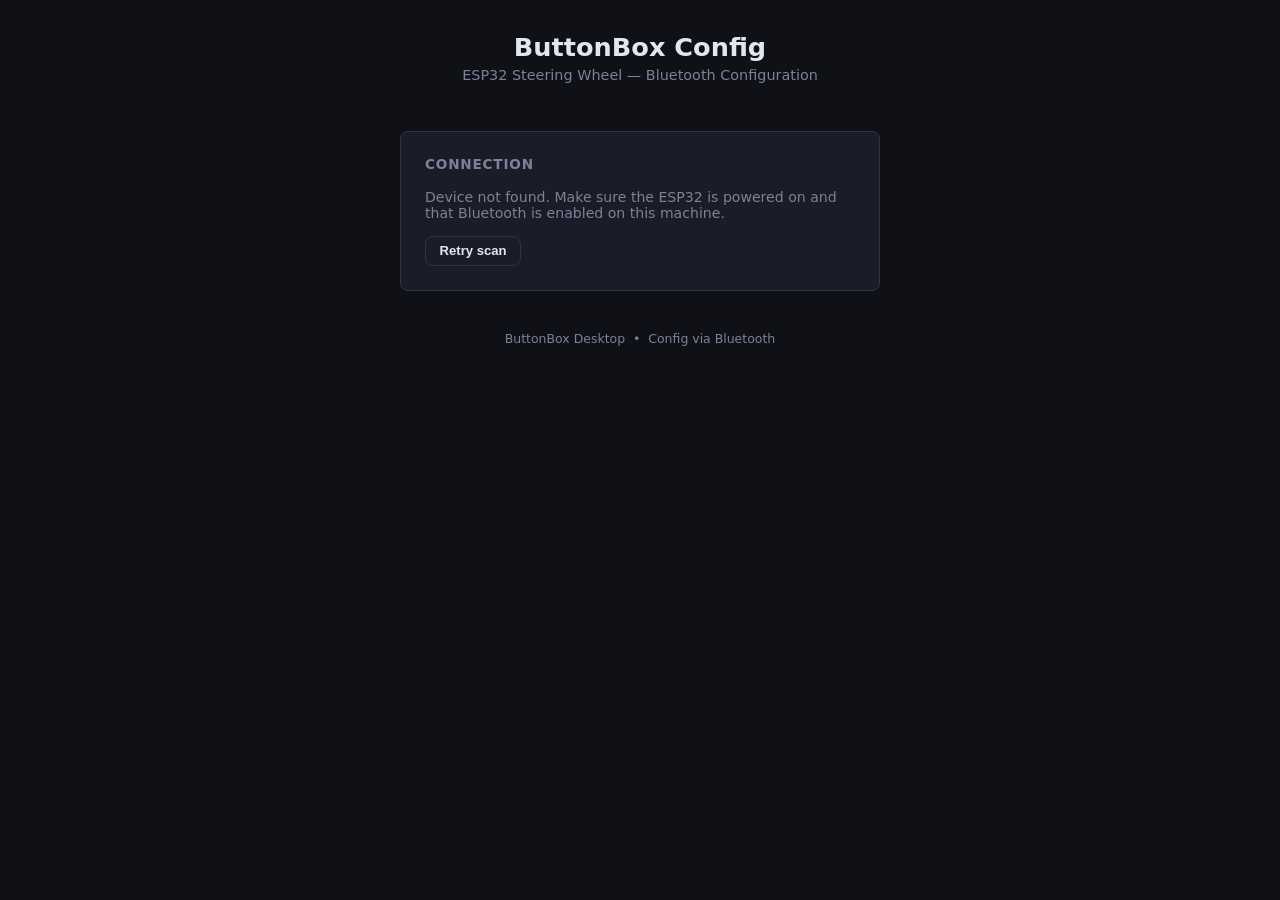
==== desktop/index.html @ f6fa81af "fix: hide config on disconnect, auto-retry silently until device returns - /status now pings the BLE" ====
<!DOCTYPE html>
<html lang="en">
<head>
  <meta charset="UTF-8"/>
  <meta name="viewport" content="width=device-width,initial-scale=1.0"/>
  <title>ButtonBox Config</title>
  <style>
    *,*::before,*::after{box-sizing:border-box;margin:0;padding:0}
    :root{
      --bg:#0f1117;--surface:#1a1d27;--border:#2e3347;
      --accent:#4f8ef7;--accent2:#3a6fd4;--danger:#e05555;
      --success:#4caf7d;--text:#e2e6f0;--muted:#7b829a;--r:8px;
    }
    body{background:var(--bg);color:var(--text);font-family:'Segoe UI',system-ui,sans-serif;
         min-height:100vh;display:flex;flex-direction:column;align-items:center;padding:2rem 1rem}
    header{text-align:center;margin-bottom:2rem}
    header h1{font-size:1.6rem;font-weight:700}
    header p{color:var(--muted);margin-top:.3rem;font-size:.9rem}
    .card{background:var(--surface);border:1px solid var(--border);border-radius:var(--r);
          padding:1.5rem;width:480px}
    .card{margin-top:1rem}
    .card h2{font-size:.85rem;font-weight:600;color:var(--muted);text-transform:uppercase;
             letter-spacing:.8px;margin-bottom:1.1rem}
    .field{display:flex;align-items:center;justify-content:space-between;
           padding:.55rem 0;border-bottom:1px solid var(--border)}
    .field:last-child{border-bottom:none}
    .field label{display:flex;flex-direction:column;gap:2px}
    .field label span{font-size:.95rem}
    .field label small{color:var(--muted);font-size:.75rem}
    input[type="number"]{width:90px;background:var(--bg);border:1px solid var(--border);
      border-radius:6px;color:var(--text);padding:.4rem .55rem;font-size:.95rem;
      text-align:right;outline:none;transition:border-color .15s}
    input[type="number"]:focus{border-color:var(--accent)}
    input[type="text"]{background:var(--bg);border:1px solid var(--border);
      border-radius:6px;color:var(--text);padding:.4rem .55rem;font-size:.88rem;outline:none;
      transition:border-color .15s}
    input[type="text"]:focus{border-color:var(--accent)}
    .toggle{position:relative;width:46px;height:26px}
    .toggle input{opacity:0;width:0;height:0}
    .slider{position:absolute;inset:0;background:var(--border);border-radius:26px;
            cursor:pointer;transition:background .2s}
    .slider::before{content:'';position:absolute;width:20px;height:20px;left:3px;top:3px;
                    background:#fff;border-radius:50%;transition:transform .2s}
    .toggle input:checked+.slider{background:var(--accent)}
    .toggle input:checked+.slider::before{transform:translateX(20px)}
    .btn{display:inline-flex;align-items:center;gap:.4rem;padding:.6rem 1.2rem;
         border-radius:var(--r);font-size:.9rem;font-weight:600;cursor:pointer;border:none;
         transition:opacity .15s,background .15s}
    .btn:disabled{opacity:.45;cursor:not-allowed}
    .btn-primary{background:var(--accent);color:#fff}
    .btn-primary:not(:disabled):hover{background:var(--accent2)}
    .btn-ghost{background:transparent;border:1px solid var(--border);color:var(--text)}
    .btn-ghost:not(:disabled):hover{border-color:var(--accent);color:var(--accent)}
    .btn-sm{padding:.4rem .85rem;font-size:.82rem}
    .btn-warn{background:#7a3a0a;color:#f5c07a}
    .btn-warn:not(:disabled):hover{background:#8f4410}
    details{width:100%;max-width:480px;margin-top:1rem}
    details summary{list-style:none;cursor:pointer;color:var(--muted);font-size:.82rem;
                    padding:.4rem .2rem;user-select:none;display:flex;align-items:center;gap:.4rem}
    details summary::-webkit-details-marker{display:none}
    details summary::before{content:'▶';font-size:.65rem;transition:transform .2s;display:inline-block}
    details[open] summary::before{transform:rotate(90deg)}
    details summary:hover{color:var(--text)}
    .pin-grid{display:grid;grid-template-columns:repeat(7,1fr);gap:.4rem;margin-top:.6rem}
    .pin-cell{display:flex;flex-direction:column;align-items:center;gap:.2rem}
    .pin-cell span{font-size:.7rem;color:var(--muted);font-weight:600}
    .pin-cell input{width:46px;text-align:center;padding:.3rem .2rem;font-size:.85rem}
    .enc-pin-row{display:flex;align-items:center;gap:.6rem}
    .enc-pin-row span{font-size:.8rem;color:var(--muted);min-width:28px}
    .matrix-pin-grid{display:grid;gap:.4rem;margin-top:.6rem}
    .actions{display:flex;gap:.75rem;margin-top:1.25rem;flex-wrap:wrap}
    #status{margin-top:.9rem;padding:.6rem .9rem;border-radius:var(--r);
            font-size:.88rem;display:none}
    #status.info{background:#1e2d4a;color:var(--accent);display:block}
    #status.ok{background:#1a3028;color:var(--success);display:block}
    #status.error{background:#3a1a1a;color:var(--danger);display:block}
    footer{margin-top:2.5rem;color:var(--muted);font-size:.78rem;text-align:center}
    .mode-select{display:flex;gap:.4rem}
    .mode-btn{flex:1;padding:.4rem;border-radius:6px;border:1px solid var(--border);
              background:var(--bg);color:var(--muted);font-size:.85rem;cursor:pointer;
              text-align:center;transition:all .15s}
    .mode-btn.active{border-color:var(--accent);color:var(--accent);background:#1e2d4a}
    .hidden{display:none!important}

    /* Discovery */
    @keyframes spin{to{transform:rotate(360deg)}}
    .spinner{width:16px;height:16px;border:2px solid var(--border);border-top-color:var(--accent);
             border-radius:50%;animation:spin .7s linear infinite;display:inline-block;
             vertical-align:middle;margin-right:.5rem}
    .discover-row{display:flex;align-items:center;gap:.6rem;flex-wrap:wrap}
    .badge-ok{display:inline-flex;align-items:center;gap:.4rem;padding:.25rem .65rem;
              border-radius:20px;background:#1a3028;color:var(--success);font-size:.82rem;font-weight:600}
    .badge-ok::before{content:'';width:7px;height:7px;border-radius:50%;background:var(--success);display:inline-block}
  </style>
</head>
<body>
<header>
  <h1>ButtonBox Config</h1>
  <p>ESP32 Steering Wheel &mdash; Bluetooth Configuration</p>
</header>

<!-- ── Discovery card ─────────────────────────────────────────────────────── -->
<div class="card" id="discoverCard">
  <h2>Connection</h2>

  <div id="stateSearching" class="discover-row">
    <span class="spinner"></span>
    <span>Scanning for ButtonBox via Bluetooth&hellip;</span>
  </div>

  <div id="stateFound" class="discover-row hidden">
    <span class="badge-ok" id="foundBadge">buttonbox.local</span>
    <button class="btn btn-ghost btn-sm" onclick="startDiscover()">Re-scan</button>
  </div>

  <div id="stateNotFound" class="hidden">
    <p style="color:var(--muted);font-size:.88rem;margin-bottom:.9rem">
      Device not found. Make sure the ESP32 is powered on and that Bluetooth is enabled on this machine.
    </p>
    <div style="margin-top:.7rem">
      <button class="btn btn-ghost btn-sm" onclick="startDiscover()">Retry scan</button>
    </div>
    <div id="manualStatus" style="margin-top:.6rem;font-size:.82rem;display:none"></div>
  </div>

  <div id="stateReconnecting" class="discover-row hidden">
    <span class="spinner"></span>
    <span>Connection lost. Waiting for device&hellip;</span>
  </div>
</div>

<!-- ── Config section (hidden until device is found) ─────────────────────── -->
<div id="configSection" class="hidden">

<div class="card">
  <h2>Device</h2>
  <div class="field">
    <label><span>Bluetooth Name</span><small>Name shown when pairing</small></label>
    <input type="text" id="bleDeviceName" maxlength="32" value="ESP32-steering-wheel" style="width:190px"/>
  </div>
</div>

<div class="card">
  <h2>Pin Layout</h2>
  <div class="field">
    <label><span>Use Direct Buttons</span><small>Enable GPIO pin buttons</small></label>
    <label class="toggle"><input type="checkbox" id="useDirectButtons" checked onchange="onDirectBtnsToggle()"/><span class="slider"></span></label>
  </div>
  <div id="directBtnOptions">
    <div class="field">
      <label><span>Number of Buttons</span><small>How many physical buttons are wired (1–32)</small></label>
      <input type="number" id="numButtons" min="1" max="32" value="14" onchange="onNumButtonsChange()"/>
    </div>
    <div class="field" style="flex-direction:column;align-items:flex-start;gap:.4rem">
      <label><span>Button Pins</span><small>GPIO number for each button</small></label>
      <div class="pin-grid" id="btnPinGrid"></div>
    </div>
  </div>
</div>

<div class="card">
  <h2>Button Matrix</h2>
  <div class="field">
    <label><span>Use Matrix</span><small>Row/column scan — active alongside direct pins</small></label>
    <label class="toggle"><input type="checkbox" id="useMatrix" onchange="onMatrixToggle()"/><span class="slider"></span></label>
  </div>
  <div id="matrixOptions" class="hidden">
    <div class="field">
      <label><span>Rows</span><small>1–8</small></label>
      <input type="number" id="matrixRows" min="1" max="8" value="4" onchange="onMatrixDimsChange()"/>
    </div>
    <div class="field">
      <label><span>Columns</span><small>1–8</small></label>
      <input type="number" id="matrixCols" min="1" max="8" value="4" onchange="onMatrixDimsChange()"/>
    </div>
    <div class="field" style="flex-direction:column;align-items:flex-start;gap:.4rem">
      <label><span>Row Pins</span><small>GPIO driven LOW when scanning a row</small></label>
      <div class="matrix-pin-grid" id="matRowPinGrid"></div>
    </div>
    <div class="field" style="flex-direction:column;align-items:flex-start;gap:.4rem">
      <label><span>Column Pins</span><small>GPIO read with INPUT_PULLUP per column</small></label>
      <div class="matrix-pin-grid" id="matColPinGrid"></div>
    </div>
  </div>
</div>

<div class="card">
  <h2>Buttons</h2>
  <div class="field">
    <label><span>Button Debounce</span><small>Bounce2 interval (ms)</small></label>
    <input type="number" id="debounceDelayMs" min="0" max="100" value="5"/>
  </div>
  <div class="field">
    <label><span>Button Task Interval</span><small>Button polling delay (ms)</small></label>
    <input type="number" id="buttonTaskDelayMs" min="1" max="500" value="5"/>
  </div>
</div>

<div class="card">
  <h2>Encoders</h2>
  <div class="field">
    <label><span>Use Encoders</span><small>Enable / disable rotary encoders</small></label>
    <label class="toggle"><input type="checkbox" id="useEncoders" onchange="onEncoderToggle()"/><span class="slider"></span></label>
  </div>

  <div id="encoderOptions">
    <div class="field">
      <label><span>Encoder Mode</span><small>Select how encoders behave</small></label>
      <div class="mode-select">
        <div class="mode-btn active" id="modeNormal" onclick="setMode(false)">Normal</div>
        <div class="mode-btn"        id="modeZones"  onclick="setMode(true)">Zones</div>
      </div>
    </div>
    <input type="hidden" id="encoderZonesMode" value="false"/>

    <div id="zonesFields">
      <div class="field">
        <label><span>Master Encoder</span><small>Selector encoder that sets the active zone</small></label>
        <div class="mode-select">
          <div class="mode-btn active" id="masterEnc0" onclick="setMaster(0)">Encoder 1</div>
          <div class="mode-btn"        id="masterEnc1" onclick="setMaster(1)">Encoder 2</div>
        </div>
      </div>
      <input type="hidden" id="encoderZoneMaster" value="0"/>
      <div class="field">
        <label><span>Zone Steps</span><small>Total steps of the master encoder</small></label>
        <input type="number" id="encoderZoneSteps" min="2" max="200" value="20" onchange="updateZoneCountOptions()"/>
      </div>
      <div class="field">
        <label><span>Zone Count</span><small>Only divisors of Zone Steps are valid</small></label>
        <select id="encoderZoneCount" style="width:90px;background:var(--bg);border:1px solid var(--border);border-radius:6px;color:var(--text);padding:.4rem .55rem;font-size:.95rem;outline:none"></select>
      </div>
      <div class="field" style="flex-direction:column;align-items:flex-start;gap:.5rem">
        <label>
          <span>Reset Combo</span>
          <small>Hold all selected buttons simultaneously to reset zone position to 0. Leave empty to disable.</small>
        </label>
        <div id="resetBtnPicker" style="display:flex;flex-wrap:wrap;gap:.4rem;margin-top:.2rem"></div>
      </div>
    </div>

    <div class="field">
      <label><span>Encoder 1 Pins</span><small>CLK / DT GPIO</small></label>
      <div class="enc-pin-row">
        <span>CLK</span><input type="number" id="encPin0clk" min="0" max="39" value="26" style="width:60px"/>
        <span>DT</span><input type="number" id="encPin0dt"  min="0" max="39" value="27" style="width:60px"/>
      </div>
    </div>
    <div class="field">
      <label><span>Encoder 2 Pins</span><small>CLK / DT GPIO</small></label>
      <div class="enc-pin-row">
        <span>CLK</span><input type="number" id="encPin1clk" min="0" max="39" value="4" style="width:60px"/>
        <span>DT</span><input type="number" id="encPin1dt"  min="0" max="39" value="5" style="width:60px"/>
      </div>
    </div>
    <div class="field">
      <label><span>Encoder Debounce</span><small>Hardware encoder filter (&micro;s)</small></label>
      <input type="number" id="encoderDebounceUs" min="0" max="50000" value="1000"/>
    </div>
    <div class="field">
      <label><span>Encoder Press Duration</span><small>Simulated key-press length (ms)</small></label>
      <input type="number" id="encoderPressDurationMs" min="10" max="1000" value="100"/>
    </div>
    <div class="field">
      <label><span>Encoder Task Interval</span><small>Encoder polling delay (ms)</small></label>
      <input type="number" id="encoderTaskDelayMs" min="1" max="500" value="5"/>
    </div>
  </div>

  <div class="actions">
    <button class="btn btn-primary" id="btnSave" onclick="saveConfig()">Save &amp; Reboot</button>
    <button class="btn btn-ghost"   onclick="loadConfig()">Refresh</button>
  </div>
  <div id="status"></div>
</div>

<details id="advancedSection">
  <summary>Advanced</summary>
  <div class="card" style="margin-top:.5rem">
    <h2>OTA Firmware Update</h2>
    <div class="field">
      <label><span>OTA Password</span><small>ArduinoOTA password (leave empty for none)</small></label>
      <input type="text" id="otaPassword" maxlength="64" value="" style="width:190px"/>
    </div>
    <div class="actions">
      <button class="btn btn-warn" id="btnOta" onclick="startOTA()">&#8593; Enter OTA Mode</button>
    </div>
    <div id="otaStatus" style="margin-top:.9rem;padding:.6rem .9rem;border-radius:var(--r);font-size:.88rem;display:none"></div>
  </div>
</details>

</div> <!-- #configSection -->

<footer>ButtonBox Desktop &nbsp;&bull;&nbsp; Config via Bluetooth</footer>

<script>
  const FIELDS = ['bleDeviceName','otaPassword','useEncoders','debounceDelayMs',
                  'encoderDebounceUs','buttonTaskDelayMs','encoderPressDurationMs',
                  'encoderTaskDelayMs','encoderZoneSteps','encoderZoneCount',
                  'useMatrix','matrixRows','matrixCols'];

  // ── Connection state ────────────────────────────────────────────────────────

  let _pollTimer      = null;
  let _reconnectTimer = null;

  function startPoll() {
    stopPoll();
    _pollTimer = setInterval(async () => {
      try {
        const res  = await fetch('/status');
        const data = await res.json();
        if (!data.connected) handleDisconnect();
      } catch (_) {}
    }, 4000);
  }

  function stopPoll() {
    if (_pollTimer) { clearInterval(_pollTimer); _pollTimer = null; }
  }

  function stopReconnect() {
    if (_reconnectTimer) { clearTimeout(_reconnectTimer); _reconnectTimer = null; }
  }

  function handleDisconnect() {
    stopPoll();
    stopReconnect();
    hide('configSection');
    hide('stateFound');
    hide('stateSearching');
    hide('stateNotFound');
    show('stateReconnecting');
    document.getElementById('btnSave').disabled = true;
    document.getElementById('btnOta').disabled  = true;
    scheduleReconnect();
  }

  function scheduleReconnect() {
    _reconnectTimer = setTimeout(async () => {
      try {
        const res  = await fetch('/discover');
        const data = await res.json();
        if (data.found) {
          onConnected();
        } else {
          scheduleReconnect(); // keep retrying silently
        }
      } catch (_) {
        scheduleReconnect();
      }
    }, 5000);
  }

  function onConnected() {
    stopReconnect();
    document.getElementById('foundBadge').textContent = 'ButtonBox';
    hide('stateSearching'); hide('stateReconnecting'); hide('stateNotFound');
    show('stateFound');
    show('configSection');
    document.getElementById('btnSave').disabled = false;
    document.getElementById('btnOta').disabled  = false;
    loadConfig();
    startPoll();
  }

  // ── Discovery ──────────────────────────────────────────────────────────────

  async function startDiscover() {
    stopPoll();
    stopReconnect();
    hide('stateFound'); hide('stateNotFound'); hide('stateReconnecting');
    show('stateSearching');
    try {
      const res  = await fetch('/discover');
      const data = await res.json();
      if (data.found) {
        hide('stateSearching');
        onConnected();
      } else {
        hide('stateSearching'); show('stateNotFound');
      }
    } catch (e) {
      hide('stateSearching'); show('stateNotFound');
    }
  }

  function show(id) { document.getElementById(id).classList.remove('hidden'); }
  function hide(id) { document.getElementById(id).classList.add('hidden'); }

  // ── Config form ────────────────────────────────────────────────────────────

  function setStatus(msg, type) {
    const el = document.getElementById('status');
    el.className = type; el.textContent = msg;
  }

  function onEncoderToggle() {
    const on = document.getElementById('useEncoders').checked;
    document.getElementById('encoderOptions').classList.toggle('hidden', !on);
  }

  function buildResetPicker() {
    const picker = document.getElementById('resetBtnPicker');
    picker.innerHTML = '';
    for (let i = 1; i <= 14; i++) {
      const chip = document.createElement('div');
      chip.id = 'resetBtn' + i;
      chip.textContent = i;
      chip.dataset.active = 'false';
      chip.style.cssText = 'width:34px;height:34px;display:flex;align-items:center;justify-content:center;border-radius:6px;border:1px solid var(--border);background:var(--bg);color:var(--muted);cursor:pointer;font-size:.85rem;font-weight:600;transition:all .15s;user-select:none';
      chip.onclick = () => toggleResetBtn(i);
      picker.appendChild(chip);
    }
  }

  function toggleResetBtn(n) {
    const chip = document.getElementById('resetBtn' + n);
    const active = chip.dataset.active !== 'true';
    chip.dataset.active = active;
    chip.style.borderColor = active ? 'var(--accent)' : 'var(--border)';
    chip.style.color       = active ? 'var(--accent)' : 'var(--muted)';
    chip.style.background  = active ? '#1e2d4a'       : 'var(--bg)';
  }

  function getResetButtons() {
    const result = [];
    for (let i = 1; i <= 14; i++) {
      const chip = document.getElementById('resetBtn' + i);
      if (chip && chip.dataset.active === 'true') result.push(i);
    }
    return result;
  }

  function setResetButtons(arr) {
    for (let i = 1; i <= 14; i++) {
      const chip = document.getElementById('resetBtn' + i);
      if (!chip) continue;
      const active = arr.includes(i);
      chip.dataset.active = active;
      chip.style.borderColor = active ? 'var(--accent)' : 'var(--border)';
      chip.style.color       = active ? 'var(--accent)' : 'var(--muted)';
      chip.style.background  = active ? '#1e2d4a'       : 'var(--bg)';
    }
  }

  function updateZoneCountOptions() {
    const steps = Number(document.getElementById('encoderZoneSteps').value) || 20;
    const select = document.getElementById('encoderZoneCount');
    const prev = Number(select.value);
    select.innerHTML = '';
    for (let i = 2; i <= steps; i++) {
      if (steps % i === 0) {
        const opt = document.createElement('option');
        opt.value = i; opt.textContent = i;
        select.appendChild(opt);
      }
    }
    select.value = (steps % prev === 0 && prev >= 2) ? prev : select.options[0].value;
  }

  function setMaster(idx) {
    document.getElementById('encoderZoneMaster').value = idx;
    document.getElementById('masterEnc0').classList.toggle('active', idx === 0);
    document.getElementById('masterEnc1').classList.toggle('active', idx === 1);
  }

  function setMode(zones) {
    document.getElementById('encoderZonesMode').value = zones ? 'true' : 'false';
    document.getElementById('modeNormal').classList.toggle('active', !zones);
    document.getElementById('modeZones').classList.toggle('active',  zones);
    document.getElementById('zonesFields').classList.toggle('hidden', !zones);
  }

  function populateForm(cfg) {
    for (const k of FIELDS) {
      if (k === 'encoderZoneCount') continue;
      if (cfg[k] === undefined) continue;
      const el = document.getElementById(k);
      if (!el) continue;
      el.type === 'checkbox' ? (el.checked = cfg[k]) : (el.value = cfg[k]);
    }
    // Rebuild pin grid and boot-button picker to match the loaded button count
    const rawN = cfg.numButtons != null ? cfg.numButtons : 14;
    const useDirectBtns = rawN > 0;
    document.getElementById('useDirectButtons').checked = useDirectBtns;
    onDirectBtnsToggle();
    const n = useDirectBtns ? rawN : 14;  // keep a sensible default in the hidden input
    if (useDirectBtns) document.getElementById('numButtons').value = n;
    buildBtnPinGrid(useDirectBtns ? n : 0);
    updateZoneCountOptions();
    if (cfg.encoderZoneCount       !== undefined) document.getElementById('encoderZoneCount').value = cfg.encoderZoneCount;
    if (cfg.encoderZonesMode       !== undefined) setMode(cfg.encoderZonesMode);
    if (cfg.encoderZoneMaster      !== undefined) setMaster(cfg.encoderZoneMaster);
    if (cfg.encoderZoneResetButtons !== undefined) setResetButtons(cfg.encoderZoneResetButtons);
    if (cfg.buttonPins !== undefined)
      cfg.buttonPins.forEach((pin, i) => {
        const el = document.getElementById('btnPin' + (i + 1));
        if (el) el.value = pin;
      });
    if (cfg.encoderPins !== undefined) {
      const ids = [['encPin0clk',0,0],['encPin0dt',0,1],['encPin1clk',1,0],['encPin1dt',1,1]];
      ids.forEach(([id, enc, ch]) => {
        const el = document.getElementById(id);
        if (el) el.value = cfg.encoderPins[enc][ch];
      });
    }
    // Matrix
    onMatrixToggle();
    if (cfg.matrixRows !== undefined || cfg.matrixCols !== undefined) {
      buildMatrixPinGrid('matRowPinGrid', cfg.matrixRows || 4, 'R');
      buildMatrixPinGrid('matColPinGrid', cfg.matrixCols || 4, 'C');
    }
    if (cfg.matrixRowPins) cfg.matrixRowPins.forEach((p, i) => {
      const el = document.getElementById('matRowPinGrid_' + (i + 1));
      if (el) el.value = p;
    });
    if (cfg.matrixColPins) cfg.matrixColPins.forEach((p, i) => {
      const el = document.getElementById('matColPinGrid_' + (i + 1));
      if (el) el.value = p;
    });
    onEncoderToggle();
  }

  function readForm() {
    const cfg = {};
    for (const k of FIELDS) {
      const el = document.getElementById(k);
      if (!el) continue;
      cfg[k] = el.type === 'checkbox' ? el.checked : el.type === 'text' ? el.value : Number(el.value);
    }
    cfg.encoderZonesMode        = document.getElementById('encoderZonesMode').value === 'true';
    cfg.encoderZoneMaster       = Number(document.getElementById('encoderZoneMaster').value);
    cfg.encoderZoneResetButtons = getResetButtons();
    const btnCount = document.getElementById('useDirectButtons').checked
      ? Math.max(1, Number(document.getElementById('numButtons').value))
      : 0;
    cfg.numButtons = btnCount;
    cfg.buttonPins = Array.from({length: btnCount}, (_, i) =>
      Number(document.getElementById('btnPin' + (i + 1))?.value ?? DEFAULT_BTN_PINS[i] ?? 0));
    cfg.encoderPins = [
      [Number(document.getElementById('encPin0clk').value), Number(document.getElementById('encPin0dt').value)],
      [Number(document.getElementById('encPin1clk').value), Number(document.getElementById('encPin1dt').value)],
    ];
    const rowCount = Math.max(1, Math.min(8, Number(document.getElementById('matrixRows').value) || 4));
    const colCount = Math.max(1, Math.min(8, Number(document.getElementById('matrixCols').value) || 4));
    cfg.matrixRowPins = Array.from({length: rowCount}, (_, i) =>
      Number(document.getElementById('matRowPinGrid_' + (i + 1))?.value ?? 0));
    cfg.matrixColPins = Array.from({length: colCount}, (_, i) =>
      Number(document.getElementById('matColPinGrid_' + (i + 1))?.value ?? 0));
    return cfg;
  }

  async function loadConfig() {
    try {
      setStatus('Loading…', 'info');
      const res = await fetch('/config');
      if (res.status === 503) { handleDisconnect(); return; }
      populateForm(await res.json());
      setStatus('Config loaded.', 'ok');
    } catch (e) { setStatus('Failed to load: ' + e.message, 'error'); }
  }

  async function saveConfig() {
    const btn = document.getElementById('btnSave');
    btn.disabled = true;
    try {
      setStatus('Saving…', 'info');
      const res = await fetch('/config', {
        method: 'POST',
        headers: {'Content-Type': 'application/json'},
        body: JSON.stringify(readForm())
      });
      if (res.ok) {
        setStatus('Saved! Device is rebooting…', 'ok');
        // handleDisconnect hides config and retries every 5 s automatically
        handleDisconnect();
      } else if (res.status === 503) {
        handleDisconnect();
      } else {
        throw new Error('HTTP ' + res.status);
      }
    } catch (e) {
      btn.disabled = false;
      setStatus('Save failed: ' + e.message, 'error');
    }
  }

  // ── Matrix pin grids ───────────────────────────────────────────────────────

  function onDirectBtnsToggle() {
    const on = document.getElementById('useDirectButtons').checked;
    document.getElementById('directBtnOptions').classList.toggle('hidden', !on);
  }

  function onMatrixToggle() {
    const on = document.getElementById('useMatrix').checked;
    document.getElementById('matrixOptions').classList.toggle('hidden', !on);
  }

  function onMatrixDimsChange() {
    buildMatrixPinGrid('matRowPinGrid', Number(document.getElementById('matrixRows').value), 'R');
    buildMatrixPinGrid('matColPinGrid', Number(document.getElementById('matrixCols').value), 'C');
  }

  function buildMatrixPinGrid(gridId, count, prefix) {
    count = Math.max(1, Math.min(8, count || 1));
    const saved = {};
    for (let i = 1; i <= 8; i++) {
      const el = document.getElementById(gridId + '_' + i);
      if (el) saved[i] = Number(el.value);
    }
    const grid = document.getElementById(gridId);
    grid.style.gridTemplateColumns = 'repeat(' + count + ', 1fr)';
    grid.innerHTML = '';
    for (let i = 1; i <= count; i++) {
      const cell = document.createElement('div');
      cell.className = 'pin-cell';
      cell.innerHTML = `<span>${prefix}${i}</span><input type="number" id="${gridId}_${i}" min="0" max="39" value="${saved[i] ?? 0}"/>`;
      grid.appendChild(cell);
    }
  }

  // ── OTA ────────────────────────────────────────────────────────────────────

  function setOtaStatus(msg, type) {
    const el = document.getElementById('otaStatus');
    el.style.display = 'block';
    el.style.background = type === 'ok' ? '#1a3028' : type === 'error' ? '#3a1a1a' : '#1e2d4a';
    el.style.color = type === 'ok' ? 'var(--success)' : type === 'error' ? 'var(--danger)' : 'var(--accent)';
    el.innerHTML = msg;
  }

  async function startOTA() {
    const btn = document.getElementById('btnOta');
    btn.disabled = true;
    setOtaStatus('Switching to OTA mode&hellip;', 'info');
    try {
      const res = await fetch('/ota');
      if (res.ok) {
        setOtaStatus(
          'OTA mode active!<br><small style="opacity:.8">1. Connect your PC to the <strong>ButtonBox-OTA</strong> WiFi network.<br>2. In Arduino IDE: Tools &rarr; Port &rarr; <strong>buttonbox</strong>.<br>3. Upload your sketch normally.</small>',
          'ok');
        hide('configSection');
        hide('stateFound');
        // Re-discover after user is done (they'll click Re-scan manually)
        document.getElementById('stateNotFound').classList.remove('hidden');
        document.getElementById('stateSearching').classList.add('hidden');
      } else {
        throw new Error('HTTP ' + res.status);
      }
    } catch (e) {
      btn.disabled = false;
      setOtaStatus('Failed: ' + e.message, 'error');
    }
  }

  // ── Pin grid ───────────────────────────────────────────────────────────────

  const DEFAULT_BTN_PINS = [2,13,15,14,16,17,18,19,21,22,23,25,32,33];

  function buildBtnPinGrid(count) {
    count = (count != null) ? count : Number(document.getElementById('numButtons').value);
    count = Math.max(0, Math.min(32, count));
    // Preserve values already in the DOM before rebuilding
    const saved = {};
    for (let i = 1; i <= 32; i++) {
      const el = document.getElementById('btnPin' + i);
      if (el) saved[i] = Number(el.value);
    }
    const grid = document.getElementById('btnPinGrid');
    grid.innerHTML = '';
    for (let i = 1; i <= count; i++) {
      const val = saved[i] !== undefined ? saved[i] : (DEFAULT_BTN_PINS[i-1] ?? 0);
      const cell = document.createElement('div');
      cell.className = 'pin-cell';
      cell.innerHTML = `<span>B${i}</span><input type="number" id="btnPin${i}" min="0" max="39" value="${val}"/>`;
      grid.appendChild(cell);
    }
  }

  function onNumButtonsChange() {
    const n = Math.max(0, Math.min(32, Number(document.getElementById('numButtons').value)));
    buildBtnPinGrid(n);
  }

  // ── Init ───────────────────────────────────────────────────────────────────
  buildBtnPinGrid(14);
  buildMatrixPinGrid('matRowPinGrid', 4, 'R');
  buildMatrixPinGrid('matColPinGrid', 4, 'C');
  buildResetPicker();
  setMode(false);
  updateZoneCountOptions();
  startDiscover(); // auto-discover on load
</script>
</body>
</html>
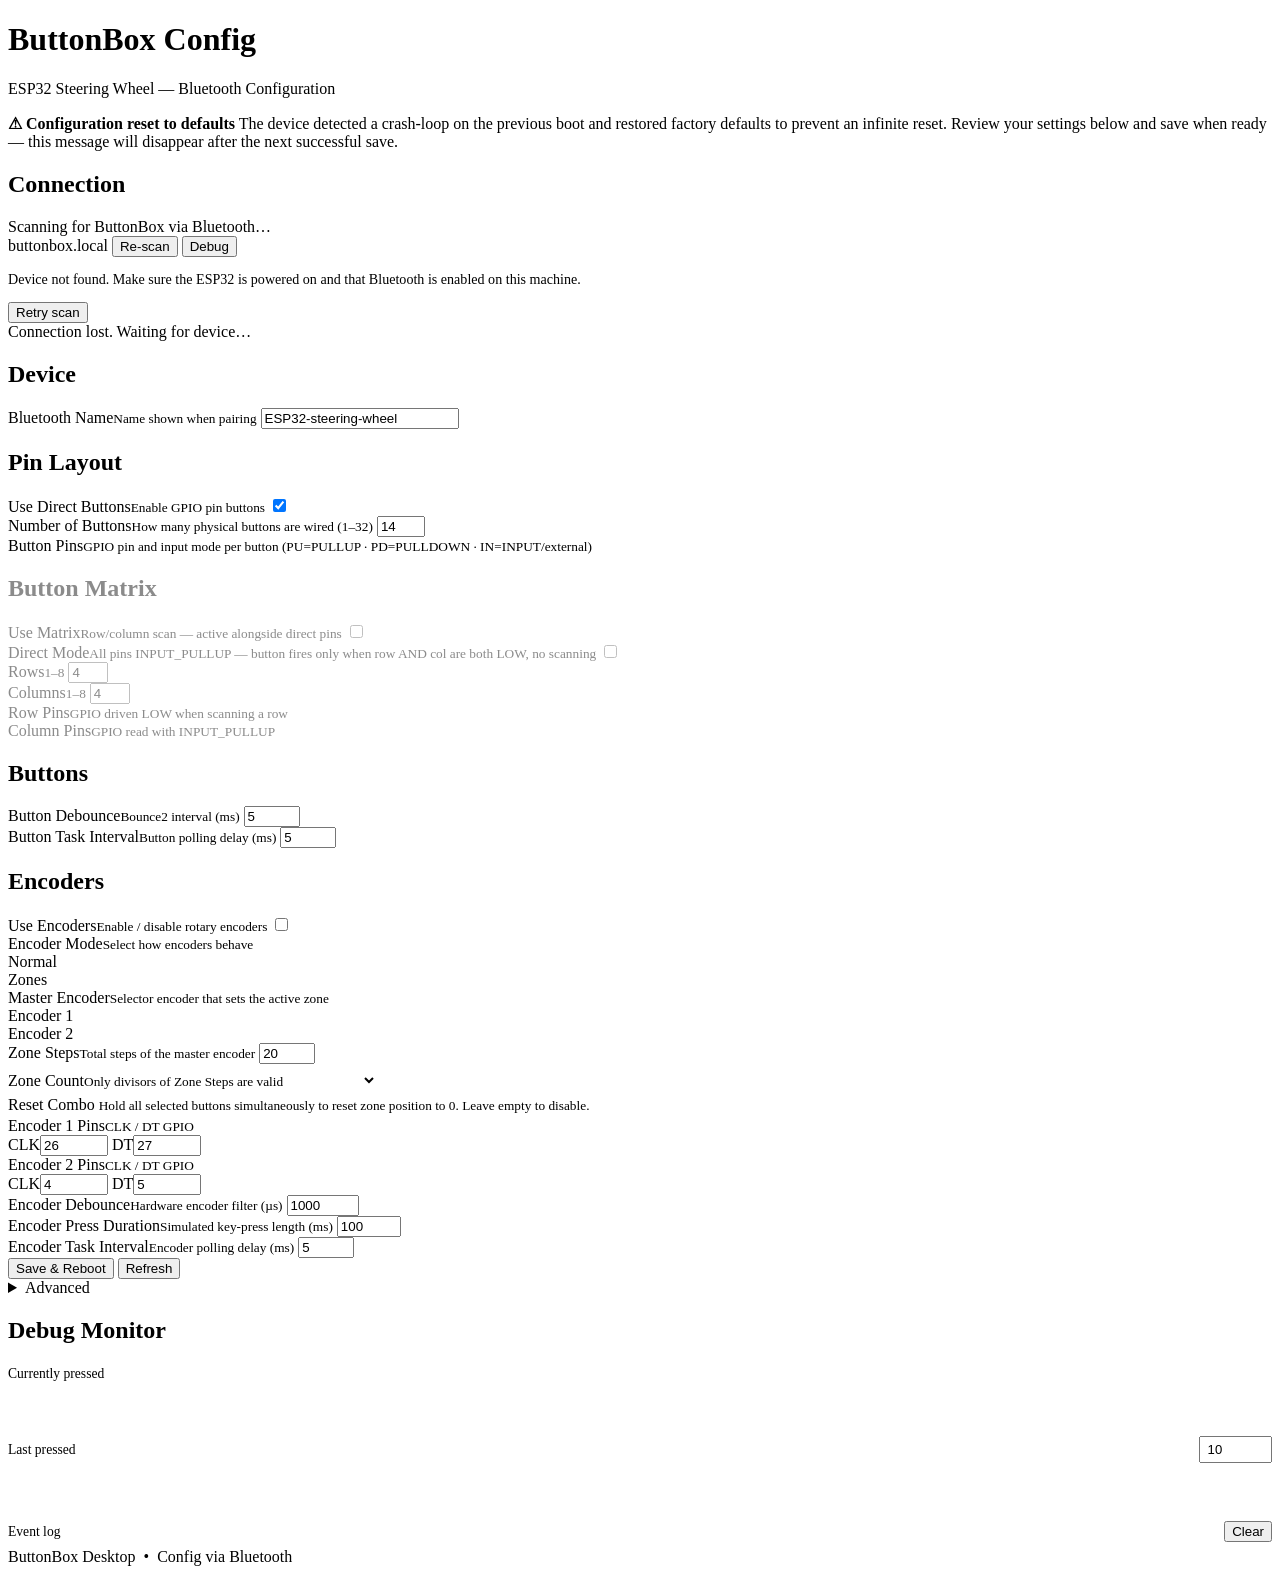
==== commit 5d054390: "refactor: split index.html into index.html + app.css + app.js Extract the inline <style> block into " ====
--- a/desktop/index.html
+++ b/desktop/index.html
@@ -4,94 +4,7 @@
   <meta charset="UTF-8"/>
   <meta name="viewport" content="width=device-width,initial-scale=1.0"/>
   <title>ButtonBox Config</title>
-  <style>
-    *,*::before,*::after{box-sizing:border-box;margin:0;padding:0}
-    :root{
-      --bg:#0f1117;--surface:#1a1d27;--border:#2e3347;
-      --accent:#4f8ef7;--accent2:#3a6fd4;--danger:#e05555;
-      --success:#4caf7d;--text:#e2e6f0;--muted:#7b829a;--r:8px;
-    }
-    body{background:var(--bg);color:var(--text);font-family:'Segoe UI',system-ui,sans-serif;
-         min-height:100vh;display:flex;flex-direction:column;align-items:center;padding:2rem 1rem}
-    header{text-align:center;margin-bottom:2rem}
-    header h1{font-size:1.6rem;font-weight:700}
-    header p{color:var(--muted);margin-top:.3rem;font-size:.9rem}
-    .card{background:var(--surface);border:1px solid var(--border);border-radius:var(--r);
-          padding:1.5rem;width:480px}
-    .card{margin-top:1rem}
-    .card h2{font-size:.85rem;font-weight:600;color:var(--muted);text-transform:uppercase;
-             letter-spacing:.8px;margin-bottom:1.1rem}
-    .field{display:flex;align-items:center;justify-content:space-between;
-           padding:.55rem 0;border-bottom:1px solid var(--border)}
-    .field:last-child{border-bottom:none}
-    .field label{display:flex;flex-direction:column;gap:2px}
-    .field label span{font-size:.95rem}
-    .field label small{color:var(--muted);font-size:.75rem}
-    input[type="number"]{width:90px;background:var(--bg);border:1px solid var(--border);
-      border-radius:6px;color:var(--text);padding:.4rem .55rem;font-size:.95rem;
-      text-align:right;outline:none;transition:border-color .15s}
-    input[type="number"]:focus{border-color:var(--accent)}
-    input[type="text"]{background:var(--bg);border:1px solid var(--border);
-      border-radius:6px;color:var(--text);padding:.4rem .55rem;font-size:.88rem;outline:none;
-      transition:border-color .15s}
-    input[type="text"]:focus{border-color:var(--accent)}
-    .toggle{position:relative;width:46px;height:26px}
-    .toggle input{opacity:0;width:0;height:0}
-    .slider{position:absolute;inset:0;background:var(--border);border-radius:26px;
-            cursor:pointer;transition:background .2s}
-    .slider::before{content:'';position:absolute;width:20px;height:20px;left:3px;top:3px;
-                    background:#fff;border-radius:50%;transition:transform .2s}
-    .toggle input:checked+.slider{background:var(--accent)}
-    .toggle input:checked+.slider::before{transform:translateX(20px)}
-    .btn{display:inline-flex;align-items:center;gap:.4rem;padding:.6rem 1.2rem;
-         border-radius:var(--r);font-size:.9rem;font-weight:600;cursor:pointer;border:none;
-         transition:opacity .15s,background .15s}
-    .btn:disabled{opacity:.45;cursor:not-allowed}
-    .btn-primary{background:var(--accent);color:#fff}
-    .btn-primary:not(:disabled):hover{background:var(--accent2)}
-    .btn-ghost{background:transparent;border:1px solid var(--border);color:var(--text)}
-    .btn-ghost:not(:disabled):hover{border-color:var(--accent);color:var(--accent)}
-    .btn-sm{padding:.4rem .85rem;font-size:.82rem}
-    .btn-warn{background:#7a3a0a;color:#f5c07a}
-    .btn-warn:not(:disabled):hover{background:#8f4410}
-    details{width:100%;max-width:480px;margin-top:1rem}
-    details summary{list-style:none;cursor:pointer;color:var(--muted);font-size:.82rem;
-                    padding:.4rem .2rem;user-select:none;display:flex;align-items:center;gap:.4rem}
-    details summary::-webkit-details-marker{display:none}
-    details summary::before{content:'▶';font-size:.65rem;transition:transform .2s;display:inline-block}
-    details[open] summary::before{transform:rotate(90deg)}
-    details summary:hover{color:var(--text)}
-    .pin-grid{display:grid;grid-template-columns:repeat(7,1fr);gap:.4rem;margin-top:.6rem}
-    .pin-cell{display:flex;flex-direction:column;align-items:center;gap:.2rem}
-    .pin-cell span{font-size:.7rem;color:var(--muted);font-weight:600}
-    .pin-cell input{width:46px;text-align:center;padding:.3rem .2rem;font-size:.85rem}
-    .enc-pin-row{display:flex;align-items:center;gap:.6rem}
-    .enc-pin-row span{font-size:.8rem;color:var(--muted);min-width:28px}
-    .matrix-pin-grid{display:grid;gap:.4rem;margin-top:.6rem}
-    .actions{display:flex;gap:.75rem;margin-top:1.25rem;flex-wrap:wrap}
-    #status{margin-top:.9rem;padding:.6rem .9rem;border-radius:var(--r);
-            font-size:.88rem;display:none}
-    #status.info{background:#1e2d4a;color:var(--accent);display:block}
-    #status.ok{background:#1a3028;color:var(--success);display:block}
-    #status.error{background:#3a1a1a;color:var(--danger);display:block}
-    footer{margin-top:2.5rem;color:var(--muted);font-size:.78rem;text-align:center}
-    .mode-select{display:flex;gap:.4rem}
-    .mode-btn{flex:1;padding:.4rem;border-radius:6px;border:1px solid var(--border);
-              background:var(--bg);color:var(--muted);font-size:.85rem;cursor:pointer;
-              text-align:center;transition:all .15s}
-    .mode-btn.active{border-color:var(--accent);color:var(--accent);background:#1e2d4a}
-    .hidden{display:none!important}
-
-    /* Discovery */
-    @keyframes spin{to{transform:rotate(360deg)}}
-    .spinner{width:16px;height:16px;border:2px solid var(--border);border-top-color:var(--accent);
-             border-radius:50%;animation:spin .7s linear infinite;display:inline-block;
-             vertical-align:middle;margin-right:.5rem}
-    .discover-row{display:flex;align-items:center;gap:.6rem;flex-wrap:wrap}
-    .badge-ok{display:inline-flex;align-items:center;gap:.4rem;padding:.25rem .65rem;
-              border-radius:20px;background:#1a3028;color:var(--success);font-size:.82rem;font-weight:600}
-    .badge-ok::before{content:'';width:7px;height:7px;border-radius:50%;background:var(--success);display:inline-block}
-  </style>
+  <link rel="stylesheet" href="/app.css"/>
 </head>
 <body>
 <header>
@@ -99,6 +12,13 @@
   <p>ESP32 Steering Wheel &mdash; Bluetooth Configuration</p>
 </header>
 
+<div id="recoveryBanner">
+  <strong>⚠ Configuration reset to defaults</strong>
+  The device detected a crash-loop on the previous boot and restored factory defaults to prevent
+  an infinite reset. Review your settings below and save when ready — this message will disappear
+  after the next successful save.
+</div>
+
 <!-- ── Discovery card ─────────────────────────────────────────────────────── -->
 <div class="card" id="discoverCard">
   <h2>Connection</h2>
@@ -111,6 +31,7 @@
   <div id="stateFound" class="discover-row hidden">
     <span class="badge-ok" id="foundBadge">buttonbox.local</span>
     <button class="btn btn-ghost btn-sm" onclick="startDiscover()">Re-scan</button>
+    <button class="btn btn-ghost btn-sm" id="btnDebug" onclick="toggleDebug()">Debug</button>
   </div>
 
   <div id="stateNotFound" class="hidden">
@@ -149,16 +70,16 @@
   <div id="directBtnOptions">
     <div class="field">
       <label><span>Number of Buttons</span><small>How many physical buttons are wired (1–32)</small></label>
-      <input type="number" id="numButtons" min="1" max="32" value="14" onchange="onNumButtonsChange()"/>
+      <input type="number" id="numButtons" min="1" max="32" value="14" oninput="onNumButtonsChange()"/>
     </div>
     <div class="field" style="flex-direction:column;align-items:flex-start;gap:.4rem">
-      <label><span>Button Pins</span><small>GPIO number for each button</small></label>
+      <label><span>Button Pins</span><small>GPIO pin and input mode per button (PU=PULLUP · PD=PULLDOWN · IN=INPUT/external)</small></label>
       <div class="pin-grid" id="btnPinGrid"></div>
     </div>
   </div>
 </div>
 
-<div class="card">
+<div class="card" style="opacity:.45;pointer-events:none" title="Coming soon">
   <h2>Button Matrix</h2>
   <div class="field">
     <label><span>Use Matrix</span><small>Row/column scan — active alongside direct pins</small></label>
@@ -166,6 +87,10 @@
   </div>
   <div id="matrixOptions" class="hidden">
     <div class="field">
+      <label><span>Direct Mode</span><small>All pins INPUT_PULLUP — button fires only when row AND col are both LOW, no scanning</small></label>
+      <label class="toggle"><input type="checkbox" id="matrixDirectMode" onchange="onMatrixDirectModeToggle()"/><span class="slider"></span></label>
+    </div>
+    <div class="field">
       <label><span>Rows</span><small>1–8</small></label>
       <input type="number" id="matrixRows" min="1" max="8" value="4" onchange="onMatrixDimsChange()"/>
     </div>
@@ -174,11 +99,11 @@
       <input type="number" id="matrixCols" min="1" max="8" value="4" onchange="onMatrixDimsChange()"/>
     </div>
     <div class="field" style="flex-direction:column;align-items:flex-start;gap:.4rem">
-      <label><span>Row Pins</span><small>GPIO driven LOW when scanning a row</small></label>
+      <label id="matRowPinsLabel"><span>Row Pins</span><small id="matRowPinsHint">GPIO driven LOW when scanning a row</small></label>
       <div class="matrix-pin-grid" id="matRowPinGrid"></div>
     </div>
     <div class="field" style="flex-direction:column;align-items:flex-start;gap:.4rem">
-      <label><span>Column Pins</span><small>GPIO read with INPUT_PULLUP per column</small></label>
+      <label><span>Column Pins</span><small>GPIO read with INPUT_PULLUP</small></label>
       <div class="matrix-pin-grid" id="matColPinGrid"></div>
     </div>
   </div>
@@ -287,411 +212,42 @@
     </div>
     <div id="otaStatus" style="margin-top:.9rem;padding:.6rem .9rem;border-radius:var(--r);font-size:.88rem;display:none"></div>
   </div>
+  <div class="card" style="margin-top:.5rem">
+    <h2>Local Cache</h2>
+    <div class="field">
+      <label><span>Clear cached config</span><small>Removes the locally stored config file — next connect shows device defaults</small></label>
+      <button class="btn btn-ghost btn-sm" onclick="clearCache()">Clear Cache</button>
+    </div>
+    <div id="cacheStatus" style="margin-top:.6rem;padding:.5rem .8rem;border-radius:var(--r);font-size:.85rem;display:none"></div>
+  </div>
 </details>
 
+<div class="card hidden" id="debugCard">
+  <h2>Debug Monitor</h2>
+  <div style="margin-bottom:.75rem">
+    <span style="font-size:.85rem;color:var(--muted)">Currently pressed</span>
+    <div id="debugPressed" style="display:flex;flex-wrap:wrap;gap:.35rem;margin-top:.5rem;min-height:34px"></div>
+  </div>
+  <div style="margin-bottom:1rem">
+    <div style="display:flex;align-items:center;justify-content:space-between;margin-bottom:.5rem">
+      <span style="font-size:.85rem;color:var(--muted)">Last pressed</span>
+      <input type="number" id="recentCount" min="1" max="32" value="10" style="width:56px;padding:.25rem .4rem;font-size:.82rem" oninput="renderRecent()" title="How many buttons to show"/>
+    </div>
+    <div id="debugRecent" style="display:flex;flex-wrap:wrap;gap:.35rem;min-height:34px"></div>
+  </div>
+  <div>
+    <div style="display:flex;align-items:center;justify-content:space-between;margin-bottom:.4rem">
+      <span style="font-size:.85rem;color:var(--muted)">Event log</span>
+      <button class="btn btn-ghost btn-sm" onclick="clearLog()">Clear</button>
+    </div>
+    <div id="debugLog" style="max-height:260px;overflow-y:auto;font-family:monospace;font-size:.8rem;display:flex;flex-direction:column;gap:.15rem"></div>
+  </div>
+</div>
+
 </div> <!-- #configSection -->
 
 <footer>ButtonBox Desktop &nbsp;&bull;&nbsp; Config via Bluetooth</footer>
 
-<script>
-  const FIELDS = ['bleDeviceName','otaPassword','useEncoders','debounceDelayMs',
-                  'encoderDebounceUs','buttonTaskDelayMs','encoderPressDurationMs',
-                  'encoderTaskDelayMs','encoderZoneSteps','encoderZoneCount',
-                  'useMatrix','matrixRows','matrixCols'];
-
-  // ── Connection state ────────────────────────────────────────────────────────
-
-  let _pollTimer      = null;
-  let _reconnectTimer = null;
-
-  function startPoll() {
-    stopPoll();
-    _pollTimer = setInterval(async () => {
-      try {
-        const res  = await fetch('/status');
-        const data = await res.json();
-        if (!data.connected) handleDisconnect();
-      } catch (_) {}
-    }, 4000);
-  }
-
-  function stopPoll() {
-    if (_pollTimer) { clearInterval(_pollTimer); _pollTimer = null; }
-  }
-
-  function stopReconnect() {
-    if (_reconnectTimer) { clearTimeout(_reconnectTimer); _reconnectTimer = null; }
-  }
-
-  function handleDisconnect() {
-    stopPoll();
-    stopReconnect();
-    hide('configSection');
-    hide('stateFound');
-    hide('stateSearching');
-    hide('stateNotFound');
-    show('stateReconnecting');
-    document.getElementById('btnSave').disabled = true;
-    document.getElementById('btnOta').disabled  = true;
-    scheduleReconnect();
-  }
-
-  function scheduleReconnect() {
-    _reconnectTimer = setTimeout(async () => {
-      try {
-        const res  = await fetch('/discover');
-        const data = await res.json();
-        if (data.found) {
-          onConnected();
-        } else {
-          scheduleReconnect(); // keep retrying silently
-        }
-      } catch (_) {
-        scheduleReconnect();
-      }
-    }, 5000);
-  }
-
-  function onConnected() {
-    stopReconnect();
-    document.getElementById('foundBadge').textContent = 'ButtonBox';
-    hide('stateSearching'); hide('stateReconnecting'); hide('stateNotFound');
-    show('stateFound');
-    show('configSection');
-    document.getElementById('btnSave').disabled = false;
-    document.getElementById('btnOta').disabled  = false;
-    loadConfig();
-    startPoll();
-  }
-
-  // ── Discovery ──────────────────────────────────────────────────────────────
-
-  async function startDiscover() {
-    stopPoll();
-    stopReconnect();
-    hide('stateFound'); hide('stateNotFound'); hide('stateReconnecting');
-    show('stateSearching');
-    try {
-      const res  = await fetch('/discover');
-      const data = await res.json();
-      if (data.found) {
-        hide('stateSearching');
-        onConnected();
-      } else {
-        hide('stateSearching'); show('stateNotFound');
-      }
-    } catch (e) {
-      hide('stateSearching'); show('stateNotFound');
-    }
-  }
-
-  function show(id) { document.getElementById(id).classList.remove('hidden'); }
-  function hide(id) { document.getElementById(id).classList.add('hidden'); }
-
-  // ── Config form ────────────────────────────────────────────────────────────
-
-  function setStatus(msg, type) {
-    const el = document.getElementById('status');
-    el.className = type; el.textContent = msg;
-  }
-
-  function onEncoderToggle() {
-    const on = document.getElementById('useEncoders').checked;
-    document.getElementById('encoderOptions').classList.toggle('hidden', !on);
-  }
-
-  function buildResetPicker() {
-    const picker = document.getElementById('resetBtnPicker');
-    picker.innerHTML = '';
-    for (let i = 1; i <= 14; i++) {
-      const chip = document.createElement('div');
-      chip.id = 'resetBtn' + i;
-      chip.textContent = i;
-      chip.dataset.active = 'false';
-      chip.style.cssText = 'width:34px;height:34px;display:flex;align-items:center;justify-content:center;border-radius:6px;border:1px solid var(--border);background:var(--bg);color:var(--muted);cursor:pointer;font-size:.85rem;font-weight:600;transition:all .15s;user-select:none';
-      chip.onclick = () => toggleResetBtn(i);
-      picker.appendChild(chip);
-    }
-  }
-
-  function toggleResetBtn(n) {
-    const chip = document.getElementById('resetBtn' + n);
-    const active = chip.dataset.active !== 'true';
-    chip.dataset.active = active;
-    chip.style.borderColor = active ? 'var(--accent)' : 'var(--border)';
-    chip.style.color       = active ? 'var(--accent)' : 'var(--muted)';
-    chip.style.background  = active ? '#1e2d4a'       : 'var(--bg)';
-  }
-
-  function getResetButtons() {
-    const result = [];
-    for (let i = 1; i <= 14; i++) {
-      const chip = document.getElementById('resetBtn' + i);
-      if (chip && chip.dataset.active === 'true') result.push(i);
-    }
-    return result;
-  }
-
-  function setResetButtons(arr) {
-    for (let i = 1; i <= 14; i++) {
-      const chip = document.getElementById('resetBtn' + i);
-      if (!chip) continue;
-      const active = arr.includes(i);
-      chip.dataset.active = active;
-      chip.style.borderColor = active ? 'var(--accent)' : 'var(--border)';
-      chip.style.color       = active ? 'var(--accent)' : 'var(--muted)';
-      chip.style.background  = active ? '#1e2d4a'       : 'var(--bg)';
-    }
-  }
-
-  function updateZoneCountOptions() {
-    const steps = Number(document.getElementById('encoderZoneSteps').value) || 20;
-    const select = document.getElementById('encoderZoneCount');
-    const prev = Number(select.value);
-    select.innerHTML = '';
-    for (let i = 2; i <= steps; i++) {
-      if (steps % i === 0) {
-        const opt = document.createElement('option');
-        opt.value = i; opt.textContent = i;
-        select.appendChild(opt);
-      }
-    }
-    select.value = (steps % prev === 0 && prev >= 2) ? prev : select.options[0].value;
-  }
-
-  function setMaster(idx) {
-    document.getElementById('encoderZoneMaster').value = idx;
-    document.getElementById('masterEnc0').classList.toggle('active', idx === 0);
-    document.getElementById('masterEnc1').classList.toggle('active', idx === 1);
-  }
-
-  function setMode(zones) {
-    document.getElementById('encoderZonesMode').value = zones ? 'true' : 'false';
-    document.getElementById('modeNormal').classList.toggle('active', !zones);
-    document.getElementById('modeZones').classList.toggle('active',  zones);
-    document.getElementById('zonesFields').classList.toggle('hidden', !zones);
-  }
-
-  function populateForm(cfg) {
-    for (const k of FIELDS) {
-      if (k === 'encoderZoneCount') continue;
-      if (cfg[k] === undefined) continue;
-      const el = document.getElementById(k);
-      if (!el) continue;
-      el.type === 'checkbox' ? (el.checked = cfg[k]) : (el.value = cfg[k]);
-    }
-    // Rebuild pin grid and boot-button picker to match the loaded button count
-    const rawN = cfg.numButtons != null ? cfg.numButtons : 14;
-    const useDirectBtns = rawN > 0;
-    document.getElementById('useDirectButtons').checked = useDirectBtns;
-    onDirectBtnsToggle();
-    const n = useDirectBtns ? rawN : 14;  // keep a sensible default in the hidden input
-    if (useDirectBtns) document.getElementById('numButtons').value = n;
-    buildBtnPinGrid(useDirectBtns ? n : 0);
-    updateZoneCountOptions();
-    if (cfg.encoderZoneCount       !== undefined) document.getElementById('encoderZoneCount').value = cfg.encoderZoneCount;
-    if (cfg.encoderZonesMode       !== undefined) setMode(cfg.encoderZonesMode);
-    if (cfg.encoderZoneMaster      !== undefined) setMaster(cfg.encoderZoneMaster);
-    if (cfg.encoderZoneResetButtons !== undefined) setResetButtons(cfg.encoderZoneResetButtons);
-    if (cfg.buttonPins !== undefined)
-      cfg.buttonPins.forEach((pin, i) => {
-        const el = document.getElementById('btnPin' + (i + 1));
-        if (el) el.value = pin;
-      });
-    if (cfg.encoderPins !== undefined) {
-      const ids = [['encPin0clk',0,0],['encPin0dt',0,1],['encPin1clk',1,0],['encPin1dt',1,1]];
-      ids.forEach(([id, enc, ch]) => {
-        const el = document.getElementById(id);
-        if (el) el.value = cfg.encoderPins[enc][ch];
-      });
-    }
-    // Matrix
-    onMatrixToggle();
-    if (cfg.matrixRows !== undefined || cfg.matrixCols !== undefined) {
-      buildMatrixPinGrid('matRowPinGrid', cfg.matrixRows || 4, 'R');
-      buildMatrixPinGrid('matColPinGrid', cfg.matrixCols || 4, 'C');
-    }
-    if (cfg.matrixRowPins) cfg.matrixRowPins.forEach((p, i) => {
-      const el = document.getElementById('matRowPinGrid_' + (i + 1));
-      if (el) el.value = p;
-    });
-    if (cfg.matrixColPins) cfg.matrixColPins.forEach((p, i) => {
-      const el = document.getElementById('matColPinGrid_' + (i + 1));
-      if (el) el.value = p;
-    });
-    onEncoderToggle();
-  }
-
-  function readForm() {
-    const cfg = {};
-    for (const k of FIELDS) {
-      const el = document.getElementById(k);
-      if (!el) continue;
-      cfg[k] = el.type === 'checkbox' ? el.checked : el.type === 'text' ? el.value : Number(el.value);
-    }
-    cfg.encoderZonesMode        = document.getElementById('encoderZonesMode').value === 'true';
-    cfg.encoderZoneMaster       = Number(document.getElementById('encoderZoneMaster').value);
-    cfg.encoderZoneResetButtons = getResetButtons();
-    const btnCount = document.getElementById('useDirectButtons').checked
-      ? Math.max(1, Number(document.getElementById('numButtons').value))
-      : 0;
-    cfg.numButtons = btnCount;
-    cfg.buttonPins = Array.from({length: btnCount}, (_, i) =>
-      Number(document.getElementById('btnPin' + (i + 1))?.value ?? DEFAULT_BTN_PINS[i] ?? 0));
-    cfg.encoderPins = [
-      [Number(document.getElementById('encPin0clk').value), Number(document.getElementById('encPin0dt').value)],
-      [Number(document.getElementById('encPin1clk').value), Number(document.getElementById('encPin1dt').value)],
-    ];
-    const rowCount = Math.max(1, Math.min(8, Number(document.getElementById('matrixRows').value) || 4));
-    const colCount = Math.max(1, Math.min(8, Number(document.getElementById('matrixCols').value) || 4));
-    cfg.matrixRowPins = Array.from({length: rowCount}, (_, i) =>
-      Number(document.getElementById('matRowPinGrid_' + (i + 1))?.value ?? 0));
-    cfg.matrixColPins = Array.from({length: colCount}, (_, i) =>
-      Number(document.getElementById('matColPinGrid_' + (i + 1))?.value ?? 0));
-    return cfg;
-  }
-
-  async function loadConfig() {
-    try {
-      setStatus('Loading…', 'info');
-      const res = await fetch('/config');
-      if (res.status === 503) { handleDisconnect(); return; }
-      populateForm(await res.json());
-      setStatus('Config loaded.', 'ok');
-    } catch (e) { setStatus('Failed to load: ' + e.message, 'error'); }
-  }
-
-  async function saveConfig() {
-    const btn = document.getElementById('btnSave');
-    btn.disabled = true;
-    try {
-      setStatus('Saving…', 'info');
-      const res = await fetch('/config', {
-        method: 'POST',
-        headers: {'Content-Type': 'application/json'},
-        body: JSON.stringify(readForm())
-      });
-      if (res.ok) {
-        setStatus('Saved! Device is rebooting…', 'ok');
-        // handleDisconnect hides config and retries every 5 s automatically
-        handleDisconnect();
-      } else if (res.status === 503) {
-        handleDisconnect();
-      } else {
-        throw new Error('HTTP ' + res.status);
-      }
-    } catch (e) {
-      btn.disabled = false;
-      setStatus('Save failed: ' + e.message, 'error');
-    }
-  }
-
-  // ── Matrix pin grids ───────────────────────────────────────────────────────
-
-  function onDirectBtnsToggle() {
-    const on = document.getElementById('useDirectButtons').checked;
-    document.getElementById('directBtnOptions').classList.toggle('hidden', !on);
-  }
-
-  function onMatrixToggle() {
-    const on = document.getElementById('useMatrix').checked;
-    document.getElementById('matrixOptions').classList.toggle('hidden', !on);
-  }
-
-  function onMatrixDimsChange() {
-    buildMatrixPinGrid('matRowPinGrid', Number(document.getElementById('matrixRows').value), 'R');
-    buildMatrixPinGrid('matColPinGrid', Number(document.getElementById('matrixCols').value), 'C');
-  }
-
-  function buildMatrixPinGrid(gridId, count, prefix) {
-    count = Math.max(1, Math.min(8, count || 1));
-    const saved = {};
-    for (let i = 1; i <= 8; i++) {
-      const el = document.getElementById(gridId + '_' + i);
-      if (el) saved[i] = Number(el.value);
-    }
-    const grid = document.getElementById(gridId);
-    grid.style.gridTemplateColumns = 'repeat(' + count + ', 1fr)';
-    grid.innerHTML = '';
-    for (let i = 1; i <= count; i++) {
-      const cell = document.createElement('div');
-      cell.className = 'pin-cell';
-      cell.innerHTML = `<span>${prefix}${i}</span><input type="number" id="${gridId}_${i}" min="0" max="39" value="${saved[i] ?? 0}"/>`;
-      grid.appendChild(cell);
-    }
-  }
-
-  // ── OTA ────────────────────────────────────────────────────────────────────
-
-  function setOtaStatus(msg, type) {
-    const el = document.getElementById('otaStatus');
-    el.style.display = 'block';
-    el.style.background = type === 'ok' ? '#1a3028' : type === 'error' ? '#3a1a1a' : '#1e2d4a';
-    el.style.color = type === 'ok' ? 'var(--success)' : type === 'error' ? 'var(--danger)' : 'var(--accent)';
-    el.innerHTML = msg;
-  }
-
-  async function startOTA() {
-    const btn = document.getElementById('btnOta');
-    btn.disabled = true;
-    setOtaStatus('Switching to OTA mode&hellip;', 'info');
-    try {
-      const res = await fetch('/ota');
-      if (res.ok) {
-        setOtaStatus(
-          'OTA mode active!<br><small style="opacity:.8">1. Connect your PC to the <strong>ButtonBox-OTA</strong> WiFi network.<br>2. In Arduino IDE: Tools &rarr; Port &rarr; <strong>buttonbox</strong>.<br>3. Upload your sketch normally.</small>',
-          'ok');
-        hide('configSection');
-        hide('stateFound');
-        // Re-discover after user is done (they'll click Re-scan manually)
-        document.getElementById('stateNotFound').classList.remove('hidden');
-        document.getElementById('stateSearching').classList.add('hidden');
-      } else {
-        throw new Error('HTTP ' + res.status);
-      }
-    } catch (e) {
-      btn.disabled = false;
-      setOtaStatus('Failed: ' + e.message, 'error');
-    }
-  }
-
-  // ── Pin grid ───────────────────────────────────────────────────────────────
-
-  const DEFAULT_BTN_PINS = [2,13,15,14,16,17,18,19,21,22,23,25,32,33];
-
-  function buildBtnPinGrid(count) {
-    count = (count != null) ? count : Number(document.getElementById('numButtons').value);
-    count = Math.max(0, Math.min(32, count));
-    // Preserve values already in the DOM before rebuilding
-    const saved = {};
-    for (let i = 1; i <= 32; i++) {
-      const el = document.getElementById('btnPin' + i);
-      if (el) saved[i] = Number(el.value);
-    }
-    const grid = document.getElementById('btnPinGrid');
-    grid.innerHTML = '';
-    for (let i = 1; i <= count; i++) {
-      const val = saved[i] !== undefined ? saved[i] : (DEFAULT_BTN_PINS[i-1] ?? 0);
-      const cell = document.createElement('div');
-      cell.className = 'pin-cell';
-      cell.innerHTML = `<span>B${i}</span><input type="number" id="btnPin${i}" min="0" max="39" value="${val}"/>`;
-      grid.appendChild(cell);
-    }
-  }
-
-  function onNumButtonsChange() {
-    const n = Math.max(0, Math.min(32, Number(document.getElementById('numButtons').value)));
-    buildBtnPinGrid(n);
-  }
-
-  // ── Init ───────────────────────────────────────────────────────────────────
-  buildBtnPinGrid(14);
-  buildMatrixPinGrid('matRowPinGrid', 4, 'R');
-  buildMatrixPinGrid('matColPinGrid', 4, 'C');
-  buildResetPicker();
-  setMode(false);
-  updateZoneCountOptions();
-  startDiscover(); // auto-discover on load
-</script>
+<script src="/app.js"></script>
 </body>
 </html>
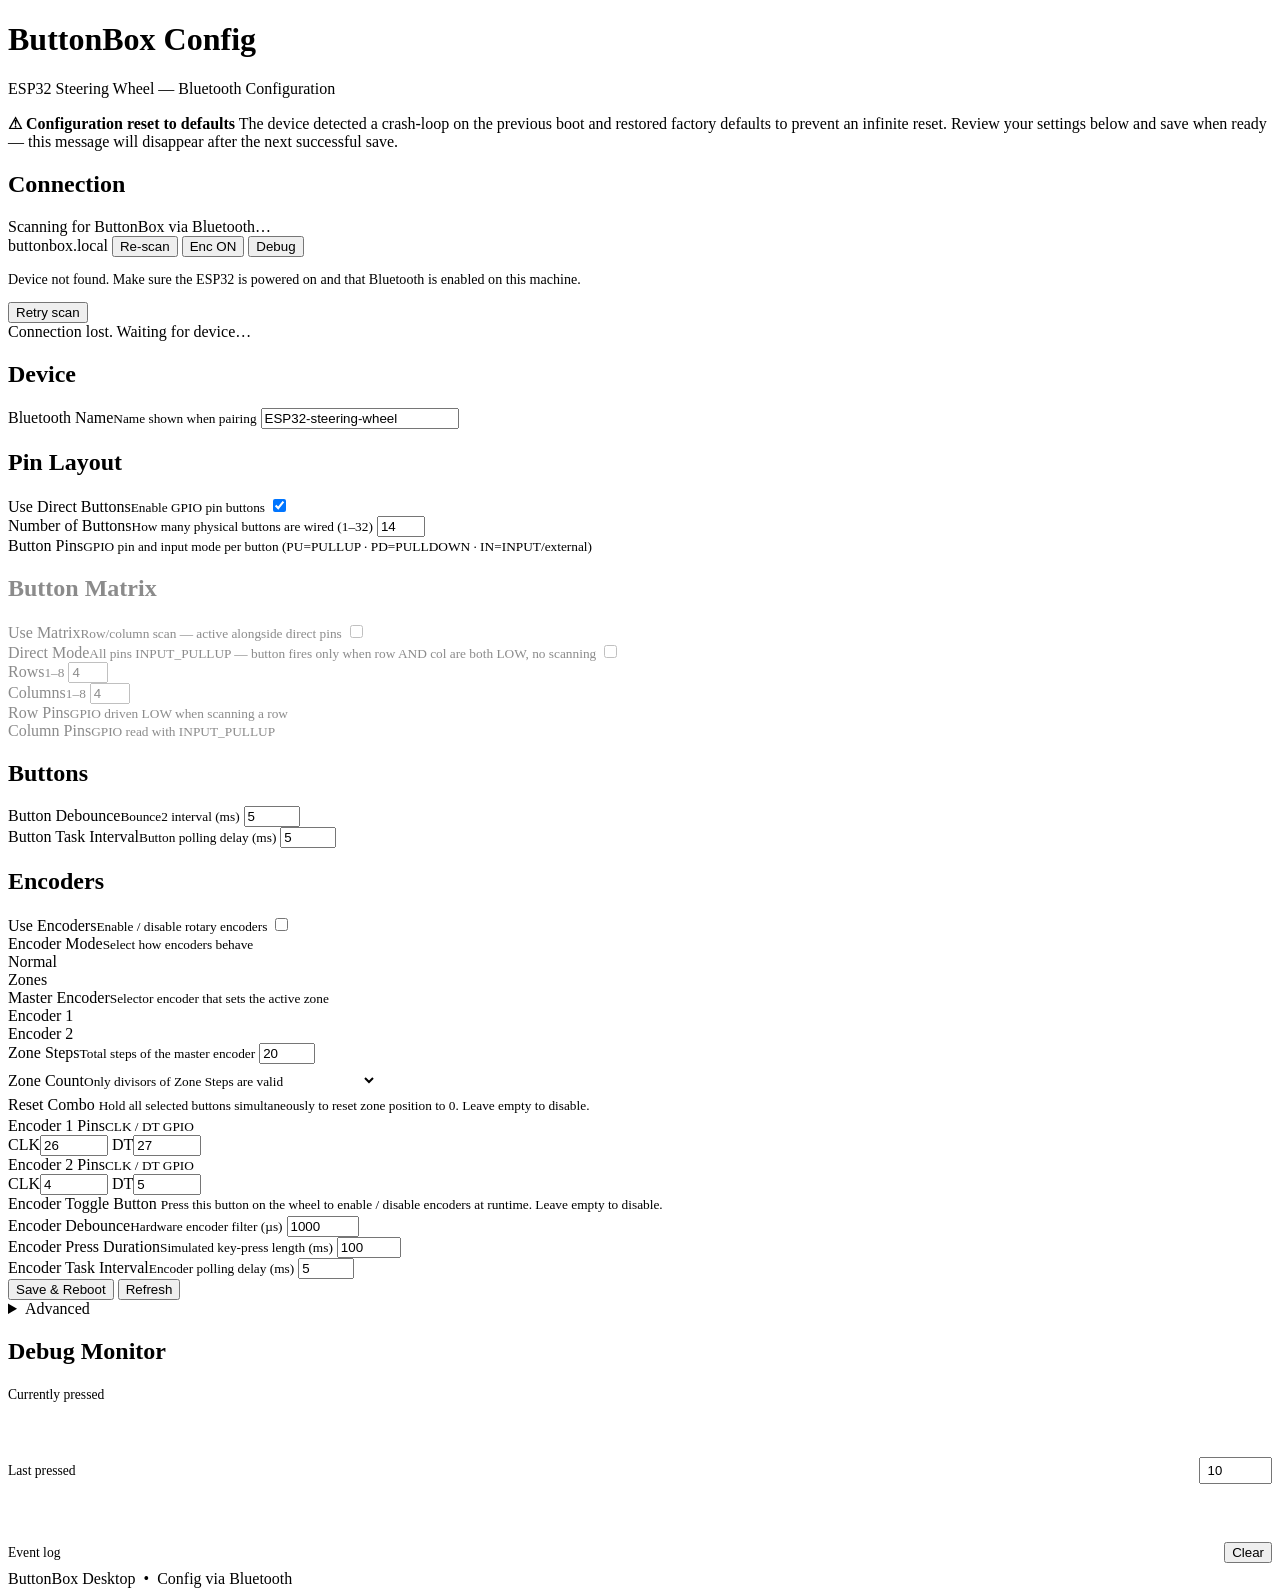
==== commit bcb85826: "feat: runtime encoder toggle via BLE characteristic + physical button Adds two ways to enable/disabl" ====
--- a/desktop/index.html
+++ b/desktop/index.html
@@ -31,6 +31,7 @@
   <div id="stateFound" class="discover-row hidden">
     <span class="badge-ok" id="foundBadge">buttonbox.local</span>
     <button class="btn btn-ghost btn-sm" onclick="startDiscover()">Re-scan</button>
+    <button class="btn btn-ghost btn-sm" id="btnEncToggle" onclick="toggleEncoders()">Enc ON</button>
     <button class="btn btn-ghost btn-sm" id="btnDebug" onclick="toggleDebug()">Debug</button>
   </div>
 
@@ -178,6 +179,13 @@
         <span>DT</span><input type="number" id="encPin1dt"  min="0" max="39" value="5" style="width:60px"/>
       </div>
     </div>
+    <div class="field" style="flex-direction:column;align-items:flex-start;gap:.5rem">
+      <label>
+        <span>Encoder Toggle Button</span>
+        <small>Press this button on the wheel to enable / disable encoders at runtime. Leave empty to disable.</small>
+      </label>
+      <div id="encTogglePicker" style="display:flex;flex-wrap:wrap;gap:.4rem;margin-top:.2rem"></div>
+    </div>
     <div class="field">
       <label><span>Encoder Debounce</span><small>Hardware encoder filter (&micro;s)</small></label>
       <input type="number" id="encoderDebounceUs" min="0" max="50000" value="1000"/>
